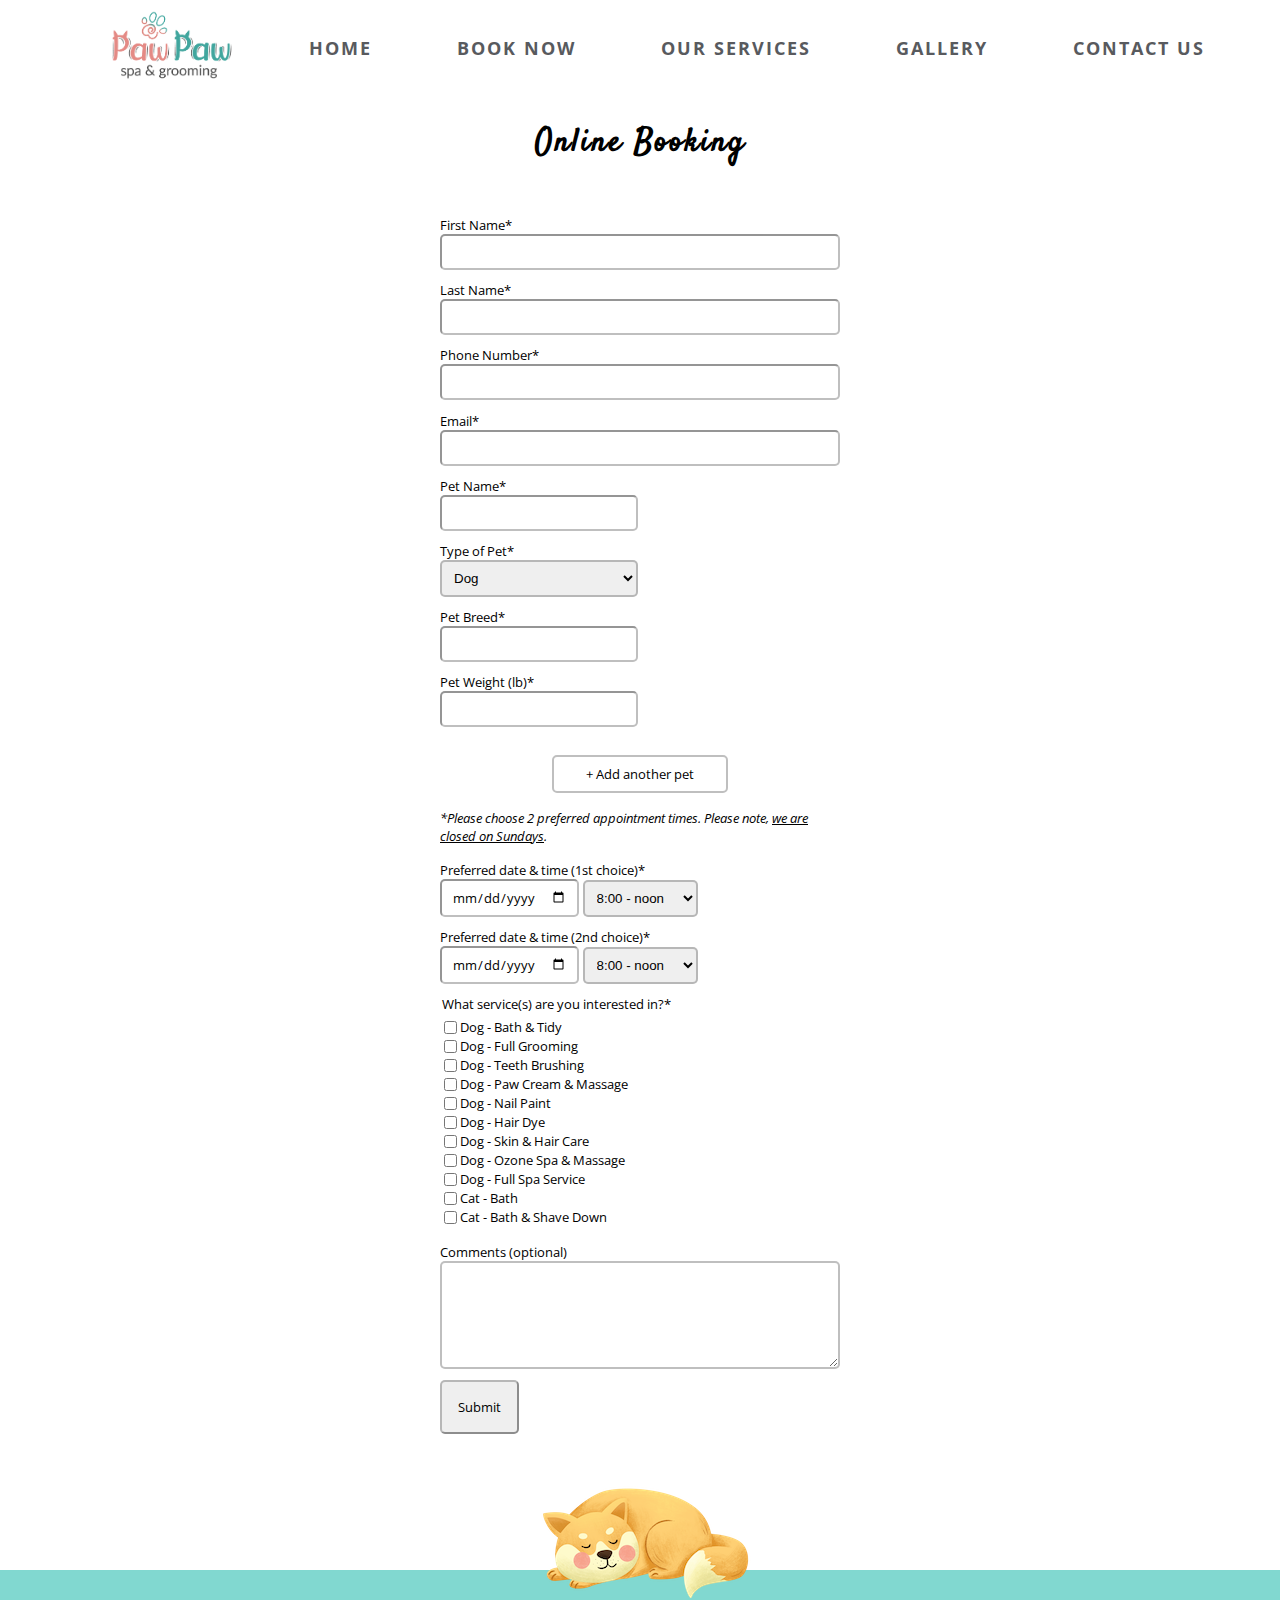
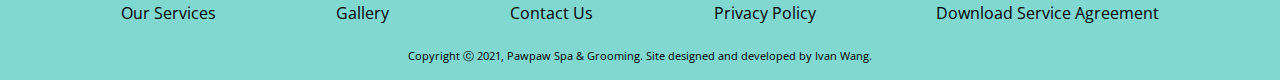
==== pages/booknow.html @ 24c241d4 "Add files via upload" ====
<!DOCTYPE html>
<html lang="en">

<head>
    <meta charset="UTF-8">
    <meta http-equiv="X-UA-Compatible" content="IE=edge">
    <meta name="viewport" content="width=device-width, initial-scale=1.0">
    <title>Pawpaw Spa & Grooming - Book</title>
    <meta name="description"
        content="Pawpaw has professional grade pet grooming and spa services. We also carry a variety of pet supplies including pet food, treat etc.">
    <meta name="keywords"
        content="pawpaw, pawpaw spa & grooming, edmonton pawpaw, pet grooming, pet spa, pet supply, pet food, edmonton pet, edmonton grooming, edmonton pet supply, edmonton pet food">
    <meta property="og:site_name" content="pawpaw">
    <meta property="og:url" content="http://pawpawpetspa.com/pages/booknow">
    <meta property="og:title" content="Booking">
    <meta property="og:type" content="website">
    <meta property="og:description"
        content="Pawpaw has professional grade pet grooming and spa services. We also carry a variety of pet supplies including pet food, treat etc.">
    <meta name="twitter:card" content="summary_large_image">
    <meta name="twitter:title" content="Booking">
    <meta name="twitter:description"
        content="Pawpaw has professional grade pet grooming and spa services. We also carry a variety of pet supplies including pet food, treat etc.">
    <meta property="og:image"
        content="https://pawpawpetspa.com/picture/full logo.png?height=628&amp;pad_color=fafafa&amp;v=1542909150&amp;width=1200">
    <meta property="og:image:secure_url"
        content="https://pawpawpetspa.com/picture/full logo.png?height=628&amp;pad_color=fafafa&amp;v=1542909150&amp;width=1200">
    <meta property="og:image:width" content="1200">
    <meta property="og:image:height" content="628">
    <link rel="icon" href="../picture/full logo.ico">
    <link rel="stylesheet" href="../css/carousel-gallery.css">
    <link rel="stylesheet" href="../css/footer.css">
    <link rel="stylesheet" href="../css/booknow.css">
    <link rel="stylesheet" href="../css/navigation.css">
    <script src="../script/main.js" defer></script>
    <script src="../script/booking-add-pet.js" defer></script>
</head>

<body>
    <nav>
        <div class="logo">
            <img src="../picture/full logo.png">
        </div>
        <!-- only one of "nav-desktop" and "nav-mobile" will show on user interface -->
        <div class="nav-desktop">
            <a href="../index.html">home</a>
            <a href="#">book now</a>
            <a href="../index.html#service">our services</a>
            <a href="./gallery.html">gallery</a>
            <a href="./contact.html">contact us</a>
        </div>
        <div class="nav-mobile" id="nav-mobile" onclick="toggleButtonAndMenu()">
            <!-- The empty divs inside nav-menu-button are used for creating animation effects. -->
            <button class="nav-mobile-button">
                <div id="nav-mobile-button-div1"></div>
                <div id="nav-mobile-button-div2"></div>
                <div id="nav-mobile-button-div3"></div>
                <div id="nav-mobile-button-div4"></div>
            </button>
            <ul class="nav-mobile-list nav-mobile-list-hidden" id="nav-mobile-list">
                <li><a href="../index.html">home</a></li>
                <li><a href="#">book now</a></li>
                <li><a href="../index.html#service">our services</a></li>
                <li><a href="./gallery.html">gallery</a></li>
                <li><a href="./contact.html">contact us</a></li>
            </ul>
        </div>
    </nav>

    <main>
        <h1>online booking</h1>
        <section class="customer-info">
            <form action="https://api.staticforms.xyz/submit" method="post">
                <!-- This is for testing only, i..0..w.. -->
                <!-- <input type="hidden" name="accessKey" value="cdb72186-be4a-4964-8cef-69c5f74f5ef5"> -->

                <!-- This is for Jing Hu's gmail -->
                <input type="hidden" name="accessKey" value="1adf314d-1e02-43b2-80ff-3b1fa25aa81b">
                <input type="hidden" name="subject" value="New Appointment!">
                <div class="label-and-input">
                    <label for="$firstname">First Name*</label>
                    <input type="text" name="$firstname" required>
                </div>
                <div class="label-and-input">
                    <label for="$lastname">Last Name*</label>
                    <input type="text" name="$lastname" required>
                </div>
                <div class="label-and-input">
                    <label for="$phone">Phone Number*</label>
                    <input type="text" name="$phone" required>
                </div>
                <div class="label-and-input">
                    <label for="$email">Email*</label>
                    <input type="email" name="$email" required>
                </div>
                <div id="pet1" class="pet_info">
                    <div class="label-and-input">
                        <label for="$pet#1-name">Pet Name*</label>
                        <input type="text" name="$pet#1-name" required>
                    </div>
                    <div class="label-and-input">
                        <label for="$pet#1-type">Type of Pet*</label>
                        <select name="$pet#1-type">
                            <option value="Dog" selected>Dog</option>
                            <option value="Cat">Cat</option>
                        </select>
                    </div>
                    <div class="label-and-input">
                        <label for="$pet#1-breed">Pet Breed*</label>
                        <input type="text" name="$pet#1-breed" required>
                    </div>
                    <div class="label-and-input">
                        <label for="$pet#1-weight">Pet Weight (lb)*</label>
                        <input type="number" name="$pet#1-weight" required>
                    </div>
                </div>
                <button id="add-pet-button-1">+ Add another pet</button>
                <div id="pet2" class="pet_info">
                    <span>Pet #2</span>
                    <div class="label-and-input">
                        <label for="$pet#2-name">Pet Name*</label>
                        <input type="text" name="$pet#2-name">
                    </div>
                    <div class="label-and-input">
                        <label for="$pet#2-type">Type of Pet*</label>
                        <select name="$pet#2-type">
                            <option value="Dog" selected>Dog</option>
                            <option value="Cat">Cat</option>
                        </select>
                    </div>
                    <div class="label-and-input">
                        <label for="$pet#2-breed">Pet Breed*</label>
                        <input type="text" name="$pet#2-breed">
                    </div>
                    <div class="label-and-input">
                        <label for="$pet#2-weight">Pet Weight (lb)*</label>
                        <input type="number" name="$pet#2-weight">
                    </div>
                </div>
                <button id="add-pet-button-2">+ Add another pet</button>
                <div id="pet3" class="pet_info">
                    <span>Pet #3</span>
                    <div class="label-and-input">
                        <label for="$pet#3-name">Pet Name*</label>
                        <input type="text" name="$pet#3-name">
                    </div>
                    <div class="label-and-input">
                        <label for="$pet#3-type">Type of Pet*</label>
                        <select name="$pet#3-type">
                            <option value="Dog" selected>Dog</option>
                            <option value="Cat">Cat</option>
                        </select>
                    </div>
                    <div class="label-and-input">
                        <label for="$pet#3-breed">Pet Breed*</label>
                        <input type="text" name="$pet#3-breed">
                    </div>
                    <div class="label-and-input">
                        <label for="$pet#3-weight">Pet Weight (lb)*</label>
                        <input type="number" name="$pet#3-weight">
                    </div>
                </div>
                <button id="add-pet-button-3">+ Add another pet</button>
                <div id="pet4" class="pet_info">
                    <span>Pet #4</span>
                    <div class="label-and-input">
                        <label for="$pet#4-name">Pet Name*</label>
                        <input type="text" name="$pet#4-name">
                    </div>
                    <div class="label-and-input">
                        <label for="$pet#4-type">Type of Pet*</label>
                        <select name="$pet#4-type">
                            <option value="Dog" selected>Dog</option>
                            <option value="Cat">Cat</option>
                        </select>
                    </div>
                    <div class="label-and-input">
                        <label for="$pet#4-breed">Pet Breed*</label>
                        <input type="text" name="$pet#4-breed">
                    </div>
                    <div class="label-and-input">
                        <label for="$pet#4-weight">Pet Weight (lb)*</label>
                        <input type="number" name="$pet#4-weight">
                    </div>
                </div>

                <!-- <div class="label-and-input">
                    <label for="$services">What service(s) are you interested in?*</label>
                    <select name="$services" id="select-services" class="select-services" multiple>
                        <option value="Dog - Bath & Tidy">Dog - Bath & Tidy</option>
                        <option value="Dog - Full Grooming">Dog - Full Grooming</option>
                        <option value="Dog - Teeth Brushing">Dog - Teeth Brushing</option>
                        <option value="Dog - Paw Cream & Massage">Dog - Paw Cream & Massage</option>
                        <option value="Dog - Ear Cleaning">Dog - Ear Cleaning</option>
                        <option value="Dog - Nail Clipping & Grinding">Dog - Nail Clipping & Grinding</option>
                        <option value="Dog - Nail Paint">Dog - Nail Paint</option>
                        <option value="Dog - Hair Dye">Dog - Hair Dye</option>
                        <option value="Dog - Skin & Hair Care">Dog - Skin & Hair Care</option>
                        <option value="Dog - Ozone Spa & Massage">Dog - Ozone Spa & Massage</option>
                        <option value="Dog - Full Spa Service">Dog - Full Spa Service</option>
                        <option value="Cat - Bath">Cat - Bath</option>
                        <option value="Cat - Bath & Shave Down">Cat - Bath & Shave Down</option>
                    </select>
                </div> -->

                <span id="form__note">*Please choose 2 preferred appointment times. Please note, <u>we are closed on
                        Sundays</u>.</span>
                <div class="label-and-input">
                    <label for="$appointment-time-1">Preferred date & time (1st choice)*</label>
                    <div>
                        <input type="date" name="$appointment-time-1" required>
                        <!-- <input type="time" name="$appointment-time-1" min="08:00:00" max="17:30:00" required> -->
                        <select name="$appointment-time-1">
                            <option value="8:00 - noon" selected>8:00 - noon</option>
                            <option value="noon - 17:30">noon - 17:30</option>
                        </select>
                    </div>
                </div>
                <div class="label-and-input">
                    <label for="$appointment-time-2">Preferred date & time (2nd choice)*</label>
                    <div>
                        <input type="date" name="$appointment-time-2" required>
                        <!-- <input type="time" name="$appointment-time-2" min="08:00:00" max="17:30:00" required> -->
                        <select name="$appointment-time-2">
                            <option value="8:00 - noon" selected>8:00 - noon</option>
                            <option value="noon - 17:30">noon - 17:30</option>
                        </select>
                    </div>
                </div>
                <fieldset>
                    <legend>What service(s) are you interested in?*</legend>
                    <div class="label-and-input-horizontal">
                        <input type="checkbox" name="$services" value="Dog - Bath & Tidy">
                        <label for="$services">Dog - Bath & Tidy</label>
                    </div>
                    <div class="label-and-input-horizontal">
                        <input type="checkbox" name="$services" value="Dog - Full Grooming">
                        <label for="$services">Dog - Full Grooming</label>
                    </div>
                    <div class="label-and-input-horizontal">
                        <input type="checkbox" name="$services" value="Dog - Teeth Brushing">
                        <label for="$services">Dog - Teeth Brushing</label>
                    </div>
                    <div class="label-and-input-horizontal">
                        <input type="checkbox" name="$services" value="Dog - Paw Cream & Massage">
                        <label for="$services">Dog - Paw Cream & Massage</label>
                    </div>
                    <div class="label-and-input-horizontal">
                        <input type="checkbox" name="$services" value="Dog - Nail Paint">
                        <label for="$services">Dog - Nail Paint</label>
                    </div>
                    <div class="label-and-input-horizontal">
                        <input type="checkbox" name="$services" value="Dog - Hair Dye">
                        <label for="$services">Dog - Hair Dye</label>
                    </div>
                    <div class="label-and-input-horizontal">
                        <input type="checkbox" name="$services" value="Dog - Skin & Hair Care">
                        <label for="$services">Dog - Skin & Hair Care</label>
                    </div>
                    <div class="label-and-input-horizontal">
                        <input type="checkbox" name="$services" value="Dog - Ozone Spa & Massage">
                        <label for="$services">Dog - Ozone Spa & Massage</label>
                    </div>
                    <div class="label-and-input-horizontal">
                        <input type="checkbox" name="$services" value="Dog - Full Spa Service">
                        <label for="$services">Dog - Full Spa Service</label>
                    </div>
                    <div class="label-and-input-horizontal">
                        <input type="checkbox" name="$services" value="Cat - Bath">
                        <label for="$services">Cat - Bath</label>
                    </div>
                    <div class="label-and-input-horizontal">
                        <input type="checkbox" name="$services" value="Cat - Bath & Shave Down">
                        <label for="$services">Cat - Bath & Shave Down</label>
                </fieldset>
                <div class="label-and-input" id="message">
                    <label for="$message">Comments (optional)</label>
                    <textarea name="$message"></textarea>
                </div>
                <input type="hidden" name="redirectTo" value="http://pawpawpetspa.com/pages/thanks.html">
                <input type="submit" value="Submit" id="submit" />
            </form>
        </section>
    </main>

    <footer>
        <img src="../picture/dog-sleep.png" id="footer__dog">
        <div id="footer-links">
            <a href="../index.html#service">our services</a>
            <a href="./gallery.html">gallery</a>
            <a href="./contact.html">contact us</a>
            <a href="https://www.freeprivacypolicy.com/live/36eae59f-bba0-4c42-b637-d2606a8f3684" target="_blank"
                rel="noopener noreferrer">privacy policy</a>
            <a href="../files-for-download/New Client Profile & Agreement.pdf" download="">download service
                agreement</a>
        </div>
        <div id="copyright">

            <span>Copyright ⓒ 2021, </span><a href="../index.html">pawpaw spa & grooming</a><span>. Site designed and
                developed by Ivan Wang.</span>
        </div>
    </footer>
</body>

</html>
---- css/carousel-gallery.css ----
* {
    scrollbar-color: transparent transparent; /* thumb and track color */
    scrollbar-width: 0px;
}

*::-webkit-scrollbar {
    width: 0;
}

*::-webkit-scrollbar-track {
    background: transparent;
}

*::-webkit-scrollbar-thumb {
    background: transparent;
    border: none;
}

* {
    -ms-overflow-style: none;
}

ol,
li {
    list-style: none;
    margin: 0;
    padding: 0;
}

.carousel {
    position: fixed;
    top: calc(50% - 50vh + 20px);
    left: 0;
    right: 0;
    margin: 0rem auto 30px;
    filter: drop-shadow(0 0 10px #0003);
    perspective: 100px;
    width: 90vw;
    height: calc(100vh - 40px);
    z-index: 100;
}

/* This property is also controlled by carousel-gallery.js */
#carousel {
    visibility: hidden;
}

.carousel__viewport {
    height: calc(100vh - 30px);
    position: absolute;
    top: 0;
    right: 0;
    bottom: 0;
    left: 0;
    display: flex;
    overflow-x: scroll;
    scroll-snap-type: x mandatory;
}

/* This is the bark background covering the whole screen except the nav bar. */
.carousel__viewport::before {
    content: "";
    position: fixed;
    top: -10rem;
    left: -100%;
    width: 200vw;
    height: 200vh;
    background-color: rgba(0, 0, 0, 0.65);
}

.carousel__slide {
    position: relative;
    flex: 0 0 100%;
    width: 100%;
    background-repeat: no-repeat;
    background-position: center;
    background-size: contain;
}

.slide__image {
    max-width: 100%;
    max-height: calc(100vh - 30px);
    outline: none;
}

.carousel__slide:before {
    position: absolute;
    top: 50%;
    left: 50%;
    transform: translate3d(-50%, -40%, 70px);
    color: #fff;
    font-size: 2em;
}

.carousel__snapper {
    position: absolute;
    top: 0;
    left: 0;
    width: 100%;
    height: 100%;
    scroll-snap-align: center;
    display: flex;
    justify-content: center;
    align-items: center;
}

.carousel__navigation {
    position: relative;
    right: 0;
    bottom: -1rem;
    left: 0;
    text-align: center;
}

.carousel__navigation-list,
.carousel__navigation-item {
    display: inline-block;
}

.carousel::before,
.carousel::after,
.carousel__prev,
.carousel__next {
    position: absolute;
    font-size: 0;
    outline: 0;
}

/* left arrow button */
.carousel::before {
    content: "<";
}

/* right arrow button */
.carousel::after {
    content: ">";
}

.carousel::before,
.carousel::after {
    width: 2.5rem;
    height: 2.5rem;
    border-radius: 100%;
    z-index: 1;
    position: absolute;
    top: calc(50% - 1.25rem);
    display: flex;
    justify-content: center;
    align-items: center;
    color: #fff;
    font-size: 1.5rem;
    font-weight: 800;
    font-family: Arial, Helvetica, sans-serif;
    text-align: center;
    pointer-events: none;
    background-color: rgba(43, 43, 43, 0.7);
    opacity: 0;
}

.carousel__prev,
.carousel__next {
    width: 3rem;
    height: 12rem;
}

.carousel__snapper,
.carousel__slide {
    outline-color: rgba(255, 255, 255, 0);
}

.carousel::before,
.carousel__prev {
    left: 0;
}

.carousel::after,
.carousel__next {
    right: 0;
}

.carousel:hover:before,
.carousel:hover:after {
    opacity: 1;
    transition: ease 0.5s;
}

@media only screen and (min-height: 490px) {
    .carousel {
        top: calc(50% - 14.5rem);
        height: 29rem;
    }

    .carousel__viewport {
        height: 30rem;
    }

    .slide__image {
        max-height: 29rem;
        pointer-events: none;
    }
}

@media only screen and (min-height: 650px) {
    .carousel {
        top: calc(50% - 18.5rem);
        height: 37rem;
    }

    .carousel__viewport {
        height: 38rem;
    }

    .slide__image {
        max-height: 37rem;
    }
}

@media only screen and (min-height: 1000px) {
    .carousel {
        top: calc(50% - 25rem);
        height: 50rem;
    }

    .carousel__viewport {
        height: 51rem;
    }

    .slide__image {
        max-height: 50rem;
    }
}
---- css/footer.css ----
/* embed google font */
@import url("https://fonts.googleapis.com/css2?family=Architects+Daughter&display=swap");
@import url("https://fonts.googleapis.com/css2?family=Satisfy&display=swap");
@import url("https://fonts.googleapis.com/css2?family=Open+Sans:ital,wght@0,300;0,400;1,300;1,400&family=Satisfy&display=swap");


footer {
    padding: 2rem 0 1rem;
    height: max-content;
    background-color: #81d8d0;
    margin-top: 120px;
    font-family: "Open Sans", sans-serif;
    position: relative;
}

#footer-logo {
    height: 4rem;
    position: relative;
    left: 50%;
    transform: translate(-50%);
}

#footer-links {
    display: flex;
    flex-direction: column;
    justify-content: space-evenly;
    height: 80%;
    position: relative;
    margin: 0rem auto;
    text-align: center;
}

#footer__dog {
    position: absolute;
    top: -155px;
    left: calc(50% - 125px);
}

footer a {
    color: black;
    text-decoration: none;
    text-transform: capitalize;
    margin-bottom: 1.5rem;
}

#copyright {
    width: 100%;
    font-size: 0.7rem;
    text-align: center;
}

@media only screen and (min-width: 550px) {
    #footer-links {
        flex-direction: row;
    }
}
---- css/booknow.css ----
@import url("https://fonts.googleapis.com/css2?family=Satisfy&display=swap");
@import url("https://fonts.googleapis.com/css2?family=Open+Sans:ital,wght@0,300;0,400;1,300;1,400&family=Satisfy&display=swap");

/* Global Properties: start */
html {
    scroll-behavior: smooth;
    scroll-padding-top: 125px;
}

body {
    margin: 0;
}

span,
p,
th,
td,
a,
address,
label,
input,
fieldset,
legend,
button {
    font-family: "Open Sans", sans-serif;
}

h1 {
    font-family: "Satisfy", cursive;
    text-transform: capitalize;
    text-align: center;
    letter-spacing: 2px;
    font-size: 2rem;
    margin: 5rem auto 2rem;
    padding: 2.5rem 0 0;
    width: 14rem;
    height: 4rem;
}
/* Global Properties: end */

/* Section customer-info: start */
.customer-info {
    width: 100%;
    display: flex;
    flex-direction: column;
    justify-content: center;
    align-items: center;
}

.customer-info p {
    text-align: center;
}

.customer-info form {
    display: flex;
    flex-direction: column;
    justify-content: space-between;
    align-items: flex-start;
    width: 80vw;
    max-width: 400px;
}

.label-and-input {
    width: 100%;
    display: flex;
    flex-direction: column;
    margin-bottom: 0.7rem;
}

label,
.label-and-input span {
    font-size: 0.8rem;
}

.label-and-input input {
    line-height: 2rem;
    padding: 0 0.6rem;
}

.label-and-input select {
    padding: 0.5rem;
    border-radius: 5px;
    border: 2px solid rgba(128, 128, 128, 0.5);
}

#pet2, #pet3, #pet4 {
    display: none;
}

button {
    border-radius: 5px;
    border: 2px solid rgba(128, 128, 128, 0.5);
    background-color: transparent;
    position: relative;
    margin: 1rem auto;
    padding: 0.5rem 2rem;
    transition: ease-in 0.2s;
}

button:hover {
    background-color: #0375FF;
    color: white;
    transition: ease-in 0.2s;
}

#add-pet-button-2,
#add-pet-button-3 {
    display: none;
}

#form__note {
    font-style: italic;
    font-size: 0.8rem;
    margin-bottom: 1rem;
}

#message {
    margin-top: 5px;
}

textarea {
    height: 100px;
    max-width: 400px;
    border-radius: 5px;
    border: 2px solid rgba(128, 128, 128, 0.5);
}

input {
    border-radius: 5px;
    border-color: rgba(128, 128, 128, 0.5);
    outline: none;
}

fieldset {
    margin: 0 0 0.7rem;
    border-radius: 5px;
    font-size: 0.8rem;
    /* border-color: rgba(128, 128, 128, 0.5); */
    border: none;
    /* padding: 0 2rem; */
    padding: 0;
    /* width: 94%; */
    max-width: 400px;
}

legend {
    font-size: 0.8rem;
    margin-bottom: 0.3rem;
}

.label-and-input-horizontal {
    display: flex;
    justify-content: flex-start;
    align-items: center;
}

#submit {
    padding: 1rem;
    font-size: 0.8rem;
    margin-bottom: 1rem;
}
/* Section customer-info: end */
---- css/navigation.css ----
@import url("https://fonts.googleapis.com/css2?family=Open+Sans:ital,wght@0,300;0,400;1,300;1,400&family=Satisfy&display=swap");

nav {
    position: fixed;
    display: flex;
    top: 0;
    justify-content: space-evenly;
    width: 100%;
    padding: 10px 0;
    background: white;
    z-index: 99;
    letter-spacing: 2px;
    font-weight: bolder;
    font-family: "Open Sans", sans-serif;
}

nav a:hover {
    opacity: 0.5;
}

nav .logo img {
    width: 8rem;
    margin-left: 2rem;
}

.nav-desktop {
    display: flex;
    justify-content: space-between;
    align-items: center;
    width: 70%;
}

.nav-desktop img {
    width: 6rem;
}

.nav-desktop a {
    display: none;
    color: #585a5e;
    text-decoration: none;
    text-transform: uppercase;
}

.nav-desktop-socialMedia a {
    margin: 0 0.2rem;
}

.nav-mobile {
    position: absolute;
    left: 0;
    width: 100vw;
    background: white;
}

.nav-mobile a img {
    width: 12rem;
    margin-left: 1rem;
}

.nav-mobile-button {
    position: absolute;
    right: 0rem;
    top: 0.5rem;
    display: flex;
    flex-direction: column;
    justify-content: center;
    align-items: center;
    width: 4rem;
    height: 4rem;
    background: transparent;
    border: 0;
}

.nav-mobile-button:focus {
    outline: none;
}

.nav-mobile-button div {
    position: absolute;
    background: black;
    width: 2.5rem;
    height: 5px;
    transform: translateY(-50%);
}

.nav-mobile-button-1and4-activated {
    animation: disappear 0.1s forwards;
}

.nav-mobile-button-2-activated {
    animation: rotateClockwise 0.2s forwards;
}

.nav-mobile-button-3-activated {
    animation: rotateCounterClockwise 0.2s forwards;
}

.nav-mobile-button-1and4-deactivated {
    animation: appear 0.1s forwards;
}

.nav-mobile-button-2-deactivated {
    animation: undoRotateClockwise 0.2s forwards;
}

.nav-mobile-button-3-deactivated {
    animation: undoRotateCounterClockwise 0.2s forwards;
}

.nav-mobile-button div:nth-of-type(1) {
    top: 30%;
}

.nav-mobile-button div:nth-of-type(2) {
    top: 50%;
}

.nav-mobile-button div:nth-of-type(3) {
    top: 50%;
}

.nav-mobile-button div:nth-of-type(4) {
    top: 70%;
}

.nav-mobile-list {
    list-style: none;
    position: absolute;
    top: 4.5rem;
    right: 0;
    width: max-content;
    height: 70vh;
    background: rgba(255, 255, 255, 88%);
    display: flex;
    flex-direction: column;
    justify-content: space-around;
    align-items: flex-start;
    padding: 0 2rem;
    transition: transform 0.2s ease;
}

.nav-mobile-list-shown {
    transform: translateX(0%);
}

.nav-mobile-list-hidden {
    transform: translateX(100%);
}

.nav-mobile-list li a {
    text-decoration: none;
    text-transform: uppercase;
    color: #585a5e;
    font-size: 1.5rem;
}
/* Start: animation */

@keyframes disappear {
    0% {
        opacity: 100%;
    }
    100% {
        opacity: 0%;
    }
}

@keyframes appear {
    0% {
        opacity: 0%;
    }
    100% {
        opacity: 100%;
    }
}

@keyframes rotateClockwise {
    0% {
        transform: rotate(0deg);
    }
    100% {
        transform: rotate(45deg);
    }
}

@keyframes undoRotateClockwise {
    0% {
        transform: rotate(45deg);
    }
    100% {
        transform: rotate(0deg);
        transform: translateY(-50%);
    }
}

@keyframes rotateCounterClockwise {
    0% {
        transform: rotate(0deg);
    }
    100% {
        transform: rotate(-45deg);
    }
}

@keyframes undoRotateCounterClockwise {
    0% {
        transform: rotate(-45deg);
    }
    100% {
        transform: rotate(0deg);
        transform: translateY(-50%);
    }
}
/* End: animation */

/* Start: media query */
@media only screen and (min-width: 900px) {
    .nav-mobile {
        display: none;
    }

    .nav-desktop a {
        display: initial;
    }

    nav {
        font-size: 18px;
    }
}
/* End: media query */

/* This active-page class is given to the corresponding <a> in <nav> in each HTML file.
The purpose of this is to create an "active" style for the links */
nav .nav-desktop .active-page-blog,
nav .nav-mobile .active-page-blog {
    color: #e4a388;
}

nav .nav-desktop .active-page-contact,
nav .nav-mobile .active-page-contact {
    color: #ffd16b;
}

nav .nav-desktop .active-page-catering,
nav .nav-mobile .active-page-catering {
    color: #97c57a;
}

nav .nav-desktop .active-page-dineIn,
nav .nav-mobile .active-page-dineIn {
    color: #ffd16b;
}

nav .nav-desktop .active-page-aboutUs,
nav .nav-mobile .active-page-aboutUs {
    color: #139c93;
}
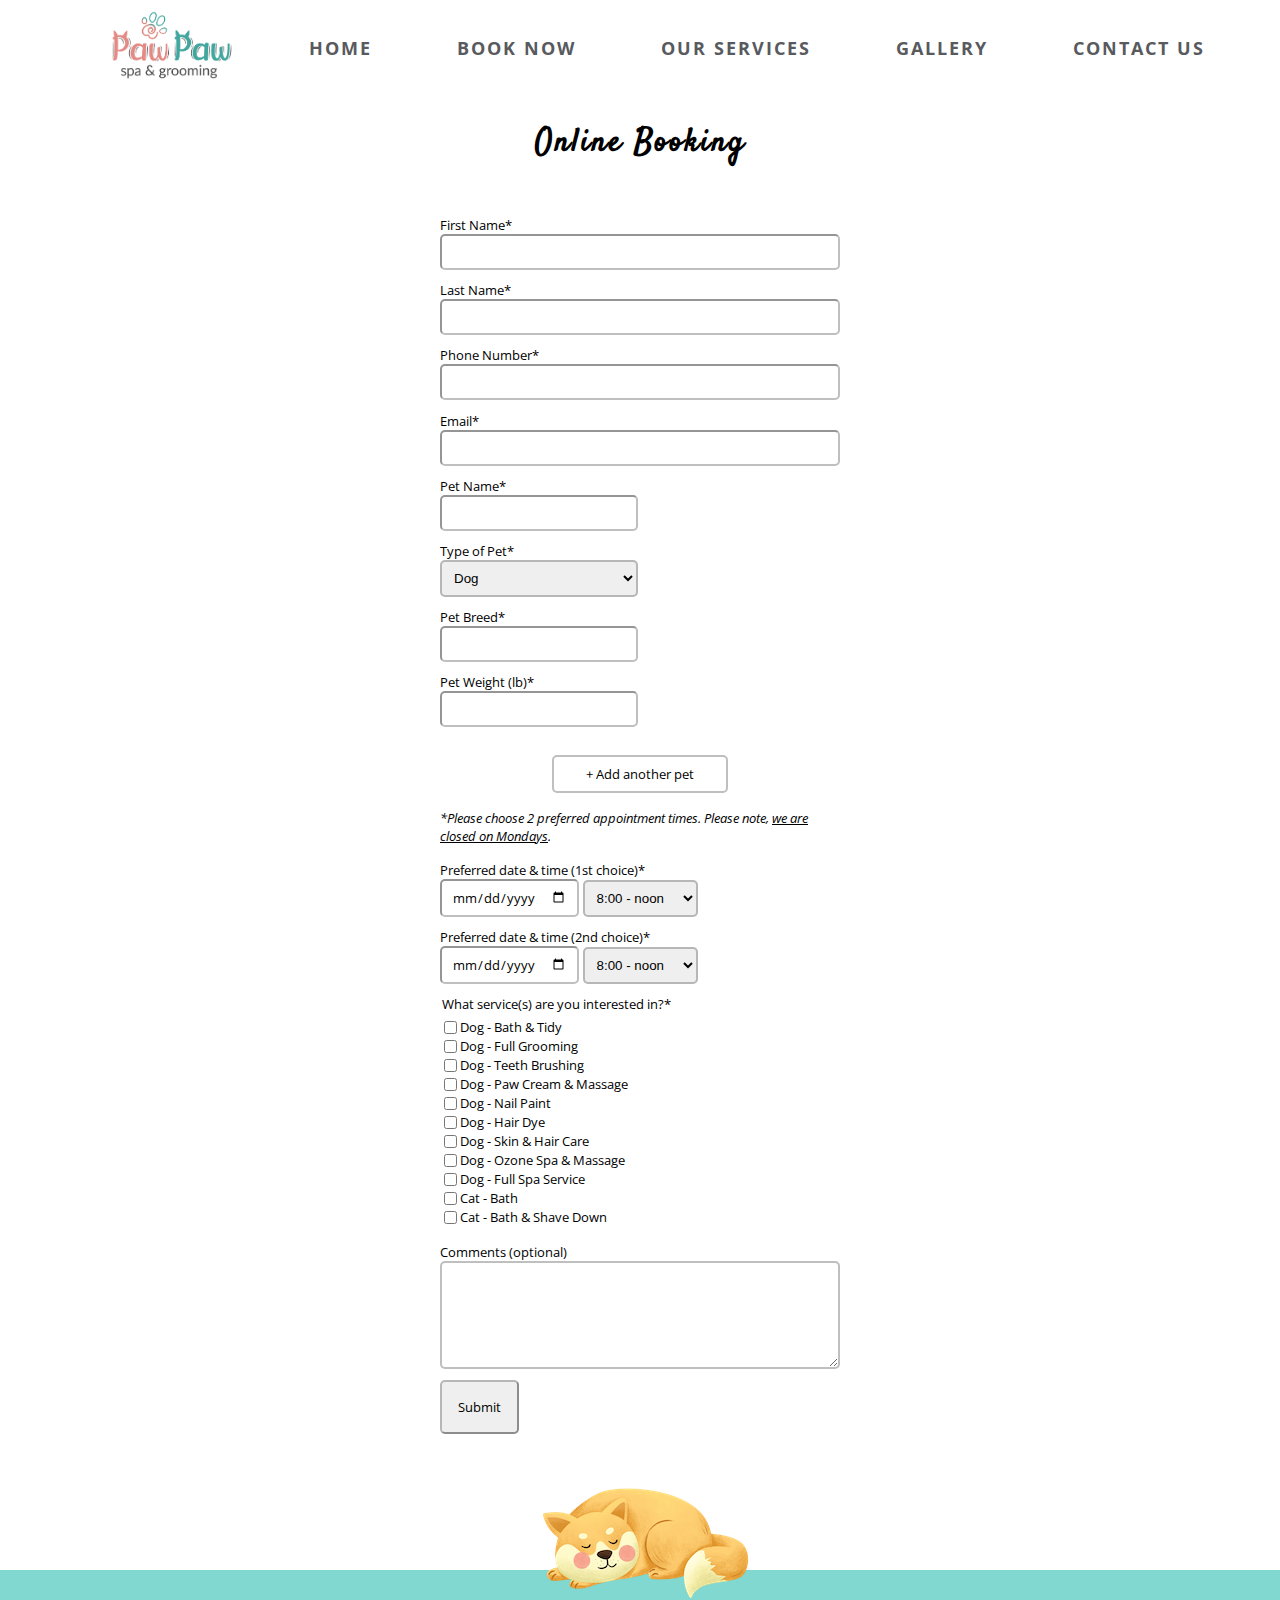
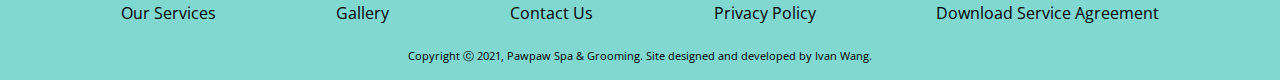
==== commit 8ecc3012: "Correct mistake in content" ====
--- a/pages/booknow.html
+++ b/pages/booknow.html
@@ -32,6 +32,7 @@
     <link rel="stylesheet" href="../css/booknow.css">
     <link rel="stylesheet" href="../css/navigation.css">
     <script src="../script/main.js" defer></script>
+    <script src="../script/phone-number-format.js" defer></script>
     <script src="../script/booking-add-pet.js" defer></script>
 </head>
 
@@ -86,7 +87,7 @@
                 </div>
                 <div class="label-and-input">
                     <label for="$phone">Phone Number*</label>
-                    <input type="text" name="$phone" required>
+                    <input type="text" name="$phone" id="customer-info__phone-number" required>
                 </div>
                 <div class="label-and-input">
                     <label for="$email">Email*</label>
@@ -203,7 +204,7 @@
                 </div> -->
 
                 <span id="form__note">*Please choose 2 preferred appointment times. Please note, <u>we are closed on
-                        Sundays</u>.</span>
+                        Mondays</u>.</span>
                 <div class="label-and-input">
                     <label for="$appointment-time-1">Preferred date & time (1st choice)*</label>
                     <div>
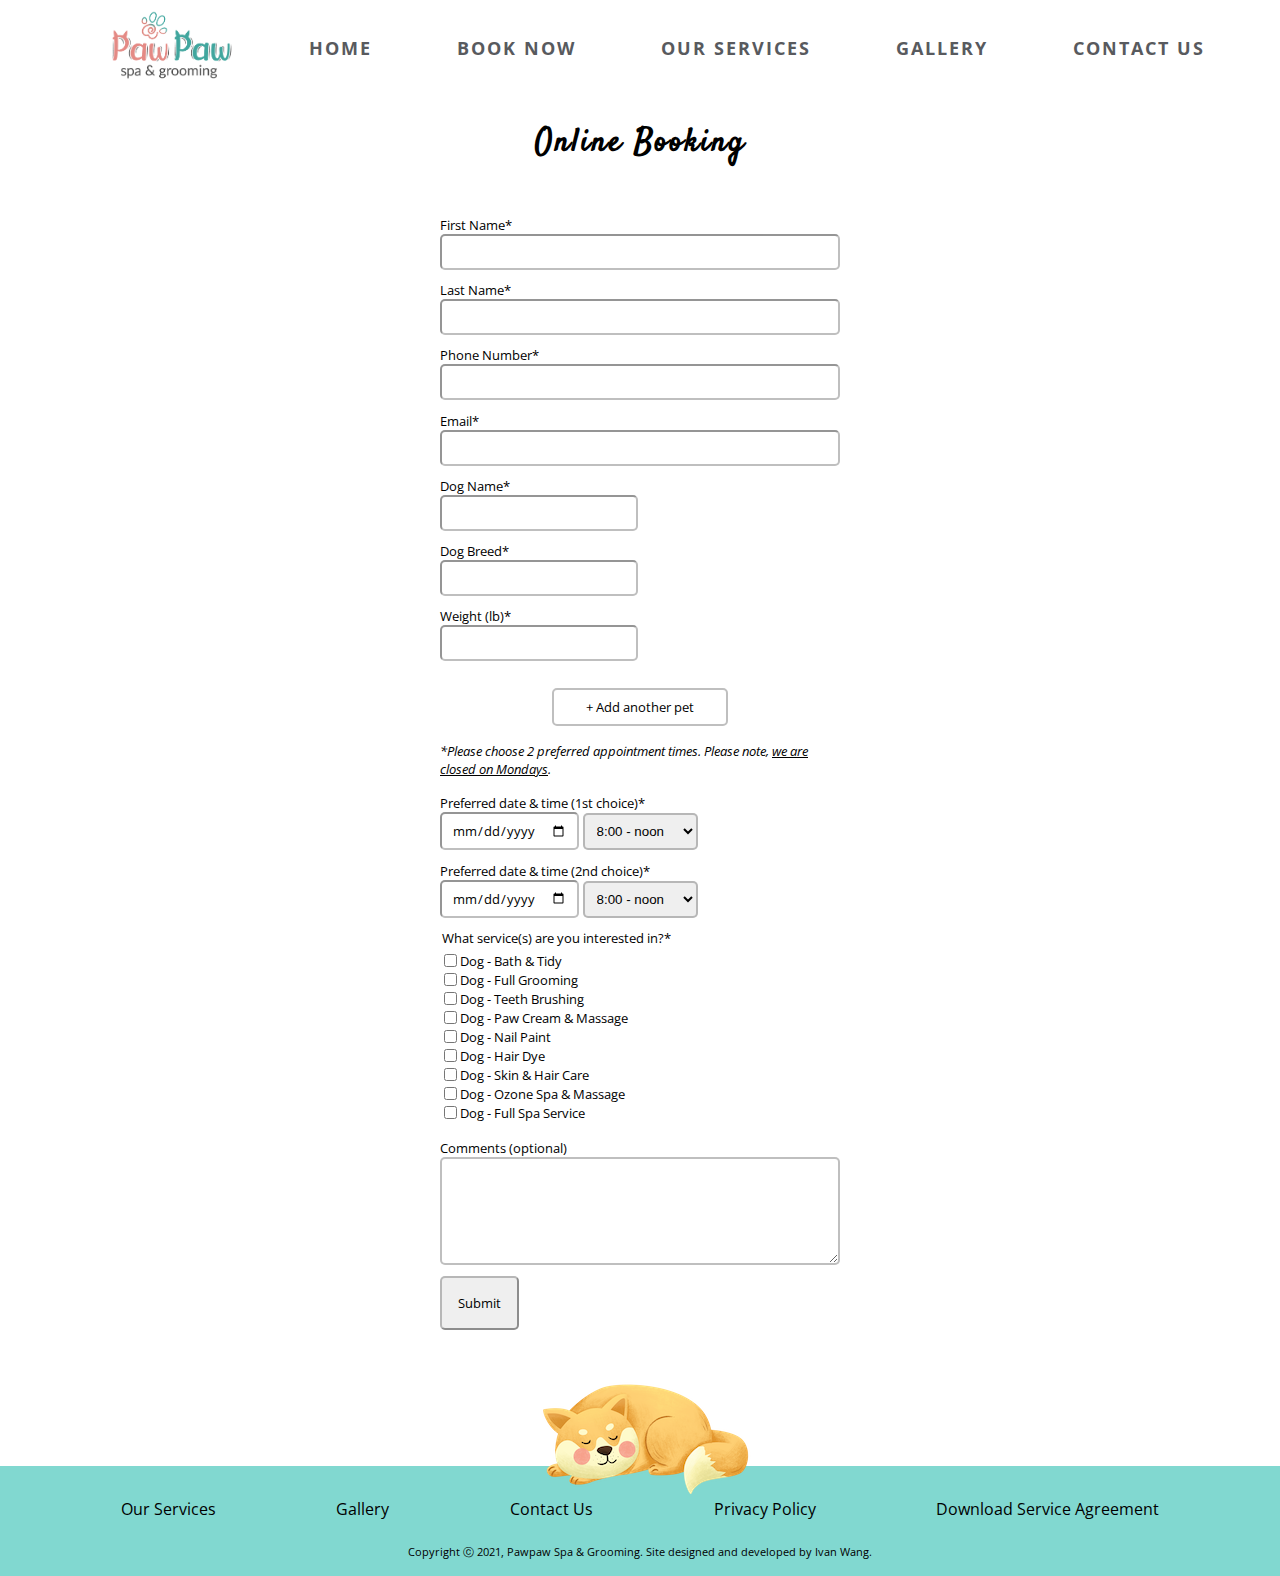
==== commit 404a1657: "Remove car services" ====
--- a/pages/booknow.html
+++ b/pages/booknow.html
@@ -75,7 +75,7 @@
                 <!-- <input type="hidden" name="accessKey" value="cdb72186-be4a-4964-8cef-69c5f74f5ef5"> -->
 
                 <!-- This is for Jing Hu's gmail -->
-                <input type="hidden" name="accessKey" value="1adf314d-1e02-43b2-80ff-3b1fa25aa81b">
+                <input type="hidden" name="accessKey" value="24c82865-6a58-4117-967a-89898e47b904">
                 <input type="hidden" name="subject" value="New Appointment!">
                 <div class="label-and-input">
                     <label for="$firstname">First Name*</label>
@@ -95,22 +95,15 @@
                 </div>
                 <div id="pet1" class="pet_info">
                     <div class="label-and-input">
-                        <label for="$pet#1-name">Pet Name*</label>
+                        <label for="$pet#1-name">Dog Name*</label>
                         <input type="text" name="$pet#1-name" required>
                     </div>
                     <div class="label-and-input">
-                        <label for="$pet#1-type">Type of Pet*</label>
-                        <select name="$pet#1-type">
-                            <option value="Dog" selected>Dog</option>
-                            <option value="Cat">Cat</option>
-                        </select>
-                    </div>
-                    <div class="label-and-input">
-                        <label for="$pet#1-breed">Pet Breed*</label>
+                        <label for="$pet#1-breed">Dog Breed*</label>
                         <input type="text" name="$pet#1-breed" required>
                     </div>
                     <div class="label-and-input">
-                        <label for="$pet#1-weight">Pet Weight (lb)*</label>
+                        <label for="$pet#1-weight">Weight (lb)*</label>
                         <input type="number" name="$pet#1-weight" required>
                     </div>
                 </div>
@@ -118,22 +111,15 @@
                 <div id="pet2" class="pet_info">
                     <span>Pet #2</span>
                     <div class="label-and-input">
-                        <label for="$pet#2-name">Pet Name*</label>
+                        <label for="$pet#2-name">Dog Name*</label>
                         <input type="text" name="$pet#2-name">
                     </div>
                     <div class="label-and-input">
-                        <label for="$pet#2-type">Type of Pet*</label>
-                        <select name="$pet#2-type">
-                            <option value="Dog" selected>Dog</option>
-                            <option value="Cat">Cat</option>
-                        </select>
-                    </div>
-                    <div class="label-and-input">
-                        <label for="$pet#2-breed">Pet Breed*</label>
+                        <label for="$pet#2-breed">Dog Breed*</label>
                         <input type="text" name="$pet#2-breed">
                     </div>
                     <div class="label-and-input">
-                        <label for="$pet#2-weight">Pet Weight (lb)*</label>
+                        <label for="$pet#2-weight">Weight (lb)*</label>
                         <input type="number" name="$pet#2-weight">
                     </div>
                 </div>
@@ -141,22 +127,15 @@
                 <div id="pet3" class="pet_info">
                     <span>Pet #3</span>
                     <div class="label-and-input">
-                        <label for="$pet#3-name">Pet Name*</label>
+                        <label for="$pet#3-name">Dog Name*</label>
                         <input type="text" name="$pet#3-name">
                     </div>
                     <div class="label-and-input">
-                        <label for="$pet#3-type">Type of Pet*</label>
-                        <select name="$pet#3-type">
-                            <option value="Dog" selected>Dog</option>
-                            <option value="Cat">Cat</option>
-                        </select>
-                    </div>
-                    <div class="label-and-input">
-                        <label for="$pet#3-breed">Pet Breed*</label>
+                        <label for="$pet#3-breed">Dog Breed*</label>
                         <input type="text" name="$pet#3-breed">
                     </div>
                     <div class="label-and-input">
-                        <label for="$pet#3-weight">Pet Weight (lb)*</label>
+                        <label for="$pet#3-weight">Weight (lb)*</label>
                         <input type="number" name="$pet#3-weight">
                     </div>
                 </div>
@@ -164,22 +143,15 @@
                 <div id="pet4" class="pet_info">
                     <span>Pet #4</span>
                     <div class="label-and-input">
-                        <label for="$pet#4-name">Pet Name*</label>
+                        <label for="$pet#4-name">Dog Name*</label>
                         <input type="text" name="$pet#4-name">
                     </div>
                     <div class="label-and-input">
-                        <label for="$pet#4-type">Type of Pet*</label>
-                        <select name="$pet#4-type">
-                            <option value="Dog" selected>Dog</option>
-                            <option value="Cat">Cat</option>
-                        </select>
-                    </div>
-                    <div class="label-and-input">
-                        <label for="$pet#4-breed">Pet Breed*</label>
+                        <label for="$pet#4-breed">Dog Breed*</label>
                         <input type="text" name="$pet#4-breed">
                     </div>
                     <div class="label-and-input">
-                        <label for="$pet#4-weight">Pet Weight (lb)*</label>
+                        <label for="$pet#4-weight">Weight (lb)*</label>
                         <input type="number" name="$pet#4-weight">
                     </div>
                 </div>
@@ -198,8 +170,6 @@
                         <option value="Dog - Skin & Hair Care">Dog - Skin & Hair Care</option>
                         <option value="Dog - Ozone Spa & Massage">Dog - Ozone Spa & Massage</option>
                         <option value="Dog - Full Spa Service">Dog - Full Spa Service</option>
-                        <option value="Cat - Bath">Cat - Bath</option>
-                        <option value="Cat - Bath & Shave Down">Cat - Bath & Shave Down</option>
                     </select>
                 </div> -->
 
@@ -265,13 +235,6 @@
                         <input type="checkbox" name="$services" value="Dog - Full Spa Service">
                         <label for="$services">Dog - Full Spa Service</label>
                     </div>
-                    <div class="label-and-input-horizontal">
-                        <input type="checkbox" name="$services" value="Cat - Bath">
-                        <label for="$services">Cat - Bath</label>
-                    </div>
-                    <div class="label-and-input-horizontal">
-                        <input type="checkbox" name="$services" value="Cat - Bath & Shave Down">
-                        <label for="$services">Cat - Bath & Shave Down</label>
                 </fieldset>
                 <div class="label-and-input" id="message">
                     <label for="$message">Comments (optional)</label>
@@ -302,4 +265,4 @@
     </footer>
 </body>
 
-</html>+</html>
